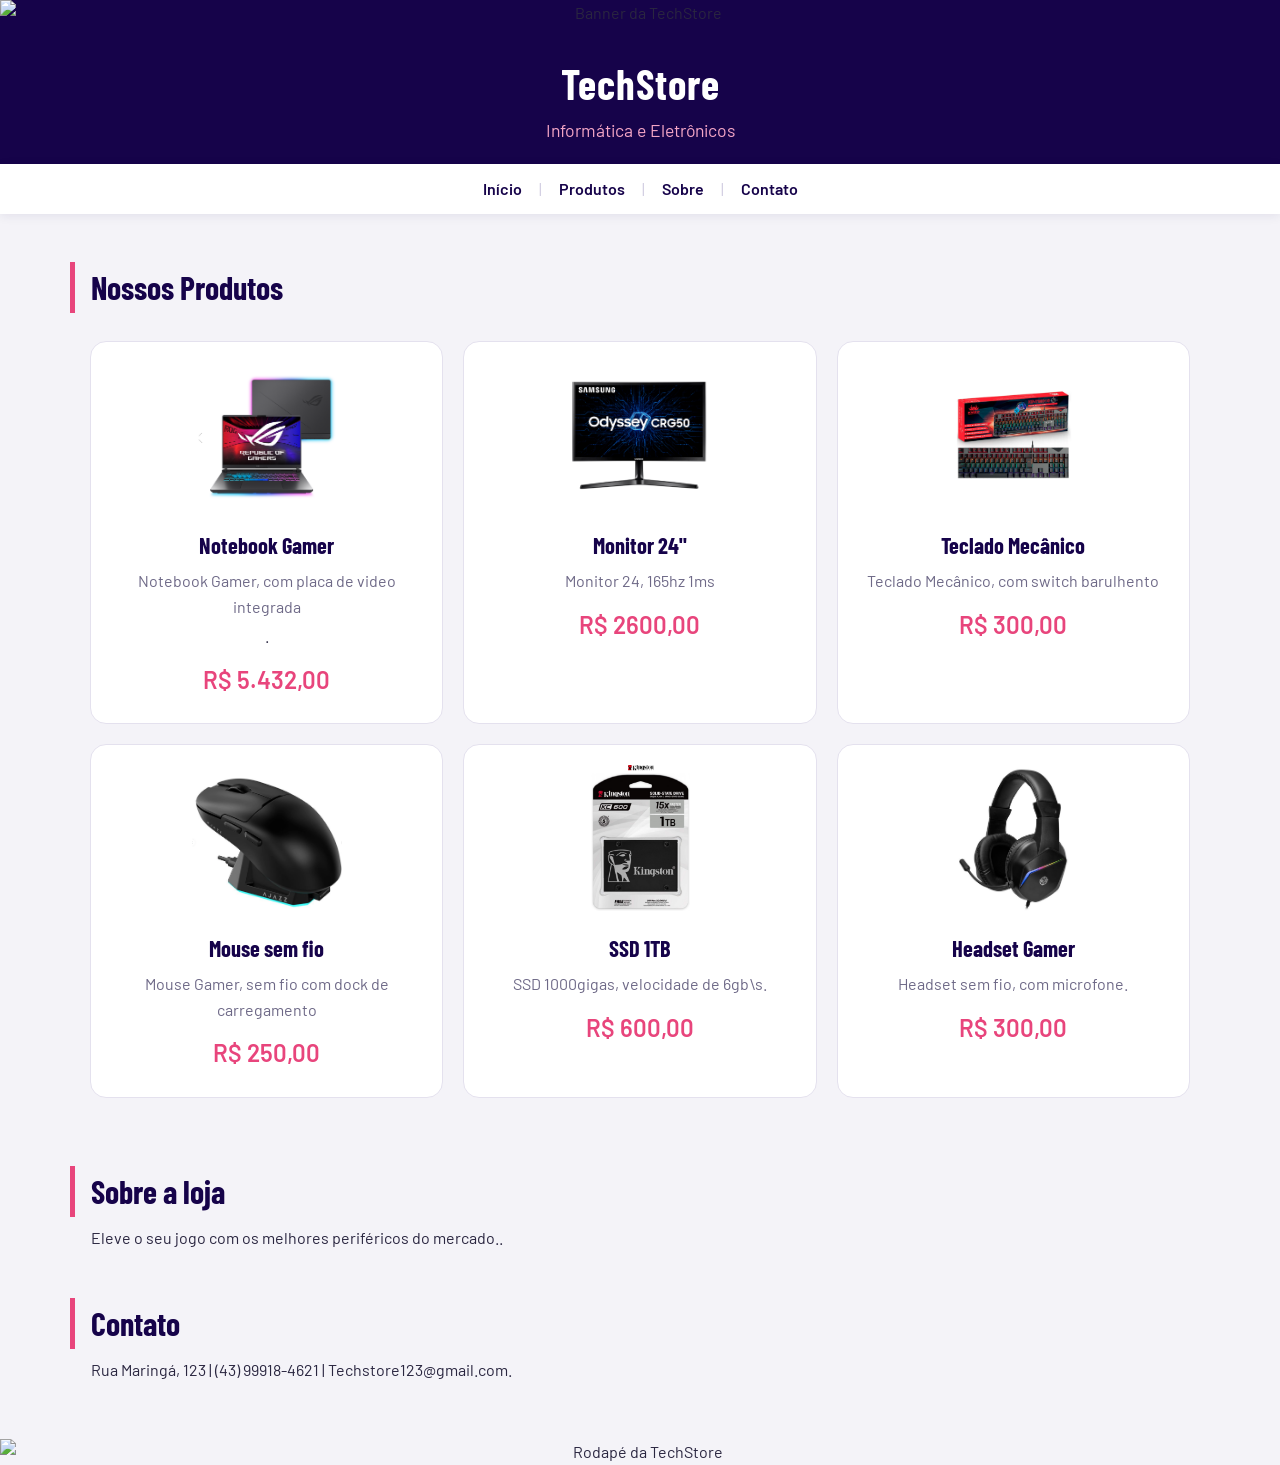
==== index.html @ b87ab132 "ok" ====
<!DOCTYPE html>
<html lang="pt-br">
<head>
    <meta charset="UTF-8">
    <meta name="viewport" content="width=device-width, initial-scale=1.0">
    <title>TechStore</title>
    <link rel="stylesheet" href="style.css">
</head>
<body>

    <!-- ============================================================ -->
    <!-- CABEÇALHO / BANNER                                            -->
    <!-- Espaço em branco para inserir a imagem do banner.            -->
    <!-- ============================================================ -->
    <table border="1" width="100%" cellpadding="12">
        <tr>
            <td align="center">

                <!-- Coloque aqui a imagem do banner (ex.: img/banner.jpg) -->

                <img src="banner.png" alt="Banner da TechStore" width="100%">

                <h1>TechStore</h1>
                <p>Informática e Eletrônicos</p>
            </td>
        </tr>
    </table>


    <!-- ============================================================ -->
    <!-- MENU DE NAVEGAÇÃO                                             -->
    <!-- ============================================================ -->
    <table border="1" width="100%" cellpadding="8">
        <tr>
            <td align="center">
                <a href="index.html">Início</a> |
                <a href="produtos.html">Produtos</a> |
                <a href="#sobre">Sobre</a> |
                <a href="#contato">Contato</a>
            </td>
        </tr>
    </table>


    <!-- ============================================================ -->
    <!-- PRODUTOS                                                      -->
    <!-- Tabela com imagens e textos. Cada célula tem um espaço em    -->
    <!-- branco para a imagem do eletrônico.                          -->
    <!-- ============================================================ -->
    <h2 id="produtos">Nossos Produtos</h2>

    <table border="1" width="100%" cellpadding="12">

        <!-- LINHA 1 -->
        <tr>
            <td align="center" width="33%">

                <br>
                <img src="Captura de tela de 2026-09-28 08-44-31.png" alt="Notebook Gamer" width="150" height="150">
                <h3>Notebook Gamer</h3>
                <p>Notebook Gamer, com placa de video integrada</p>.</p>
                <p>R$ 5.432,00</p>
            </td>

            <td align="center" width="33%">
                <img src="Captura de tela de 2026-09-28 08-45-03.png" alt="">
                <br>
            
                <h3>Monitor 24"</h3>
                <p>Monitor 24, 165hz 1ms</p>
                <p>R$ 2600,00</p>
            </td>

            <td align="center" width="33%">
                <img src="Captura de tela de 2026-09-28 08-51-24.png" alt="">
                <br>
                <!-- <img src="img/teclado.jpg" alt="Teclado" width="150"> -->
                <h3>Teclado Mecânico</h3>
                <p>Teclado Mecânico, com switch barulhento</p>
                <p>R$ 300,00</p>
            </td>
        </tr>

        <!-- LINHA 2 -->
        <tr>
            <td align="center" width="33%">
                <img src="mouse.png" alt="">
                <br>
                <!-- <img src="img/mouse.jpg" alt="Mouse" width="150"> -->
                <h3>Mouse sem fio</h3>
                <p>Mouse Gamer, sem fio com dock de carregamento</p>
                <p>R$ 250,00</p>
            </td>

            <td align="center" width="33%">
                <img src="ssd.png" alt="">
                <br>
                <!-- <img src="img/ssd.jpg" alt="SSD" width="150"> -->
                <h3>SSD 1TB</h3>
                <p>SSD 1000gigas, velocidade de 6gb\s.</p>
                <p>R$ 600,00</p>
            </td>

            <td align="center" width="33%">
                <img src="headset.png" alt="">
                <br>
                  <!-- <img src="img/" alt="Headset" width="150"> -->
                <h3>Headset Gamer</h3>
                <p>Headset sem fio, com microfone.</p>
                <p>R$ 300,00</p>
            </td>
        </tr>

    </table>


    <!-- ============================================================ -->
    <!-- SOBRE                                                         -->
    <!-- ============================================================ -->
    <h2 id="sobre">Sobre a loja</h2>
    <p>Eleve o seu jogo com os melhores periféricos do mercado..</p>


    <!-- ============================================================ -->
    <!-- CONTATO                                                       -->
    <!-- ============================================================ -->
    <h2 id="contato">Contato</h2>
    <p>Rua Maringá, 123 | (43) 99918-4621 | Techstore123@gmail.com.</p>


    <!-- ============================================================ -->
    <!-- RODAPÉ (personalize à vontade)                               -->
    <!-- ============================================================ -->
    <table border="1" width="100%" cellpadding="12">
        <tr>
            <td align="center">
                 <img src="foot.png" alt="Rodapé da TechStore" width="100%" height="180">
            </td>
        </tr>

    </table>

</body>
</html>
---- style.css ----
/* =============================================================
   TECHSTORE - style.css
   Cada linha tem um comentário dizendo o que ela faz.
   Não gostou de algo? Apague a linha (ou troque o valor) e veja
   o que muda. Dica: depois de salvar, aperte Ctrl + F5.
   ============================================================= */


/* -------------------------------------------------------------
   0. FONTES
   ------------------------------------------------------------- */
@import url("https://fonts.googleapis.com/css2?family=Barlow:wght@400;600&family=Barlow+Condensed:wght@600;700&display=swap"); /* baixa duas fontes do Google Fonts: Barlow (textos) e Barlow Condensed (títulos, parecida com a letra do banner) */


/* -------------------------------------------------------------
   1. PÁGINA INTEIRA
   ------------------------------------------------------------- */
body {
  font-family: "Barlow", Arial, sans-serif;   /* fonte dos textos; se a Barlow não carregar, usa Arial */
  background-color: #f4f3f8;                  /* cor de fundo da página (cinza bem claro, quase branco) */
  color: #2a2640;                             /* cor padrão de todo o texto (grafite escuro, mais suave que o preto puro) */
  margin: 0;                                  /* tira a margem branca que o navegador coloca em volta da página */
  line-height: 1.6;                           /* espaço entre as linhas do texto, facilita a leitura */
}

img {
  max-width: 100%;                            /* nenhuma imagem passa da largura da tela (importante no celular) */
  display: block;                             /* imagem vira um bloco, isso remove um espacinho estranho embaixo dela */
  margin: 0 auto;                             /* centraliza a imagem na horizontal */
}


/* -------------------------------------------------------------
   2. TABELAS EM GERAL (tira o visual de planilha)
   ------------------------------------------------------------- */
table {
  border: none;                               /* remove a borda externa que vem do border="1" */
  border-collapse: collapse;                  /* junta as bordas das células numa só */
}

td {
  border: none;                               /* remove a borda de cada célula */
}


/* -------------------------------------------------------------
   3. BANNER (1ª tabela da página)
   ------------------------------------------------------------- */
table:nth-of-type(1) td {
  padding: 0;                                 /* tira o espaço em volta do banner, ele encosta nas bordas da tela */
  background-color: #16034a;                  /* faixa escura atrás do título, continua a cor do banner */
}

table:nth-of-type(1) img {
  width: 100%;                                /* banner ocupa toda a largura */
  height: auto;                               /* altura acompanha a largura, a imagem não fica esticada */
}

h1 {
  font-family: "Barlow Condensed", Arial, sans-serif; /* fonte estreita, combina com a letra do banner */
  font-size: 2.6rem;                          /* tamanho do título TechStore */
  letter-spacing: 1px;                        /* afasta um pouco as letras */
  color: #ffffff;                             /* título em branco puro */
  margin: 24px 0 0;                           /* espaço acima do título */
}

h1 + p {
  color: #f4a6c6;                             /* frase "Informática e Eletrônicos" em rosa (mesma cor dos triângulos do banner) */
  margin: 0 0 20px;                           /* aproxima a frase do título e dá espaço embaixo */
  font-size: 1.1rem;                          /* frase um pouco maior que o texto normal */
}


/* -------------------------------------------------------------
   4. MENU (2ª tabela da página)
   ------------------------------------------------------------- */
table:nth-of-type(2) {
  position: sticky;                           /* o menu "gruda" no topo da tela quando a página rola */
  top: 0;                                     /* gruda exatamente no topo */
  z-index: 10;                                /* fica por cima das outras coisas ao rolar */
  background-color: #ffffff;                  /* menu em faixa branca, separa o topo escuro do conteúdo */
  box-shadow: 0 2px 10px rgba(22, 3, 74, 0.08); /* sombra leve embaixo do menu, dá sensação de "flutuar" */
}

table:nth-of-type(2) td {
  padding: 12px;                              /* altura da faixa do menu */
  color: #cfcbe0;                             /* cor das barrinhas | entre os links (cinza claro, discretas) */
}

a {
  color: #16034a;                             /* cor dos links (azul-marinho da marca) */
  text-decoration: none;                      /* tira o sublinhado */
  font-weight: 600;                           /* links em seminegrito */
  padding: 6px 14px;                          /* área em volta do link, fica mais fácil de clicar */
  border-radius: 20px;                        /* arredonda os cantos (formato de pílula no hover) */
  transition: background-color 0.2s, color 0.2s; /* a troca de cor acontece suave, em 0,2 segundo */
}

a:hover {
  background-color: #e8457c;                  /* ao passar o mouse, aparece um fundo rosa forte */
  color: #ffffff;                             /* e o texto do link fica branco */
}


/* -------------------------------------------------------------
   5. TÍTULOS DAS SEÇÕES (Nossos Produtos, Sobre, Contato)
   ------------------------------------------------------------- */
h2 {
  font-family: "Barlow Condensed", Arial, sans-serif; /* mesma fonte do título principal */
  font-size: 2rem;                            /* tamanho dos títulos de seção */
  color: #16034a;                             /* títulos em azul-marinho da marca */
  max-width: 1100px;                          /* largura máxima, alinha com a área dos produtos */
  margin: 48px auto 8px;                      /* espaço em cima, centraliza o bloco e pouco espaço embaixo */
  padding: 0 20px 0 16px;                     /* afasta o texto da borda da tela (resolve o "Nossos" cortado) */
  border-left: 5px solid #e8457c;             /* barrinha rosa à esquerda do título */
}

h2 ~ p {
  max-width: 1100px;                          /* parágrafos do Sobre e do Contato com a mesma largura dos títulos */
  margin: 0 auto;                             /* centraliza o bloco de texto */
  padding: 0 20px 0 21px;                     /* alinha o texto com o título (5px da barrinha + 16px) */
}


/* -------------------------------------------------------------
   6. PRODUTOS (a tabela que vem logo depois do h2)
   ------------------------------------------------------------- */
h2 + table {
  border-collapse: separate;                  /* separa as células para elas virarem "cartões" */
  border-spacing: 20px;                       /* espaço entre um cartão e outro */
  max-width: 1140px;                          /* largura máxima da vitrine em telas grandes */
  margin: 0 auto;                             /* centraliza a vitrine */
}

h2 + table td {
  background-color: #ffffff;                  /* fundo branco do cartão, destaca do fundo cinza da página */
  border: 1px solid #e4e1ee;                  /* borda fina e clara do cartão */
  border-radius: 16px;                        /* cantos arredondados */
  padding: 20px;                              /* espaço interno do cartão */
  vertical-align: top;                        /* conteúdo começa no topo, mesmo se um cartão tiver mais texto */
  transition: transform 0.25s, border-color 0.25s, box-shadow 0.25s; /* animação suave do efeito de hover */
}

h2 + table td:hover {
  transform: translateY(-6px);                /* o cartão "sobe" 6px ao passar o mouse */
  border-color: #e8457c;                      /* e a borda fica rosa */
  box-shadow: 0 10px 24px rgba(22, 3, 74, 0.12); /* e ganha uma sombra, como se saísse da página */
}

h2 + table img {
  width: 150px;                               /* largura da foto do produto */
  height: 150px;                              /* altura da foto do produto */
  object-fit: contain;                        /* a foto cabe inteira no quadrado, sem distorcer */
  border-radius: 12px;                        /* cantos arredondados da foto */
}

h2 + table br {
  display: none;                              /* esconde o <br> vazio que fica antes da imagem */
}

h3 {
  font-family: "Barlow Condensed", Arial, sans-serif; /* nome do produto na fonte dos títulos */
  font-size: 1.4rem;                          /* tamanho do nome do produto */
  color: #16034a;                             /* nome em azul-marinho */
  margin: 16px 0 4px;                         /* espaço acima e abaixo do nome */
}

h2 + table td p {
  margin: 4px 0;                              /* aproxima os parágrafos dentro do cartão */
  color: #6e6987;                             /* descrição em cinza, menos destaque que o nome */
}

h2 + table td p:last-child {
  font-size: 1.5rem;                          /* preço grande (é o último parágrafo do cartão) */
  font-weight: 600;                           /* preço em seminegrito */
  color: #e8457c;                             /* preço em rosa forte, para chamar atenção */
  margin-top: 12px;                           /* afasta o preço da descrição */
}


/* -------------------------------------------------------------
   7. RODAPÉ (última tabela da página)
   ------------------------------------------------------------- */
table:last-of-type {
  margin-top: 56px;                           /* espaço entre o Contato e o rodapé */
}

table:last-of-type td {
  padding: 0;                                 /* rodapé encosta nas bordas, igual ao banner */
}

table:last-of-type img {
  width: 100%;                                /* rodapé ocupa toda a largura */
  height: auto;                               /* corrige a imagem esticada pelo height="180" do HTML */
}


/* -------------------------------------------------------------
   8. CELULAR (telas com até 700px de largura)
   ------------------------------------------------------------- */
@media (max-width: 700px) {
  h2 + table,
  h2 + table tbody,
  h2 + table tr,
  h2 + table td {
    display: block;                           /* no celular, a tabela deixa de ser tabela: um cartão embaixo do outro */
    width: auto;                              /* ignora o width="33%" do HTML */
  }

  h2 + table td {
    margin: 0 16px 16px;                      /* espaço em volta de cada cartão no celular */
  }

  a {
    padding: 6px 8px;                         /* links do menu mais compactos para caber na tela */
  }
}
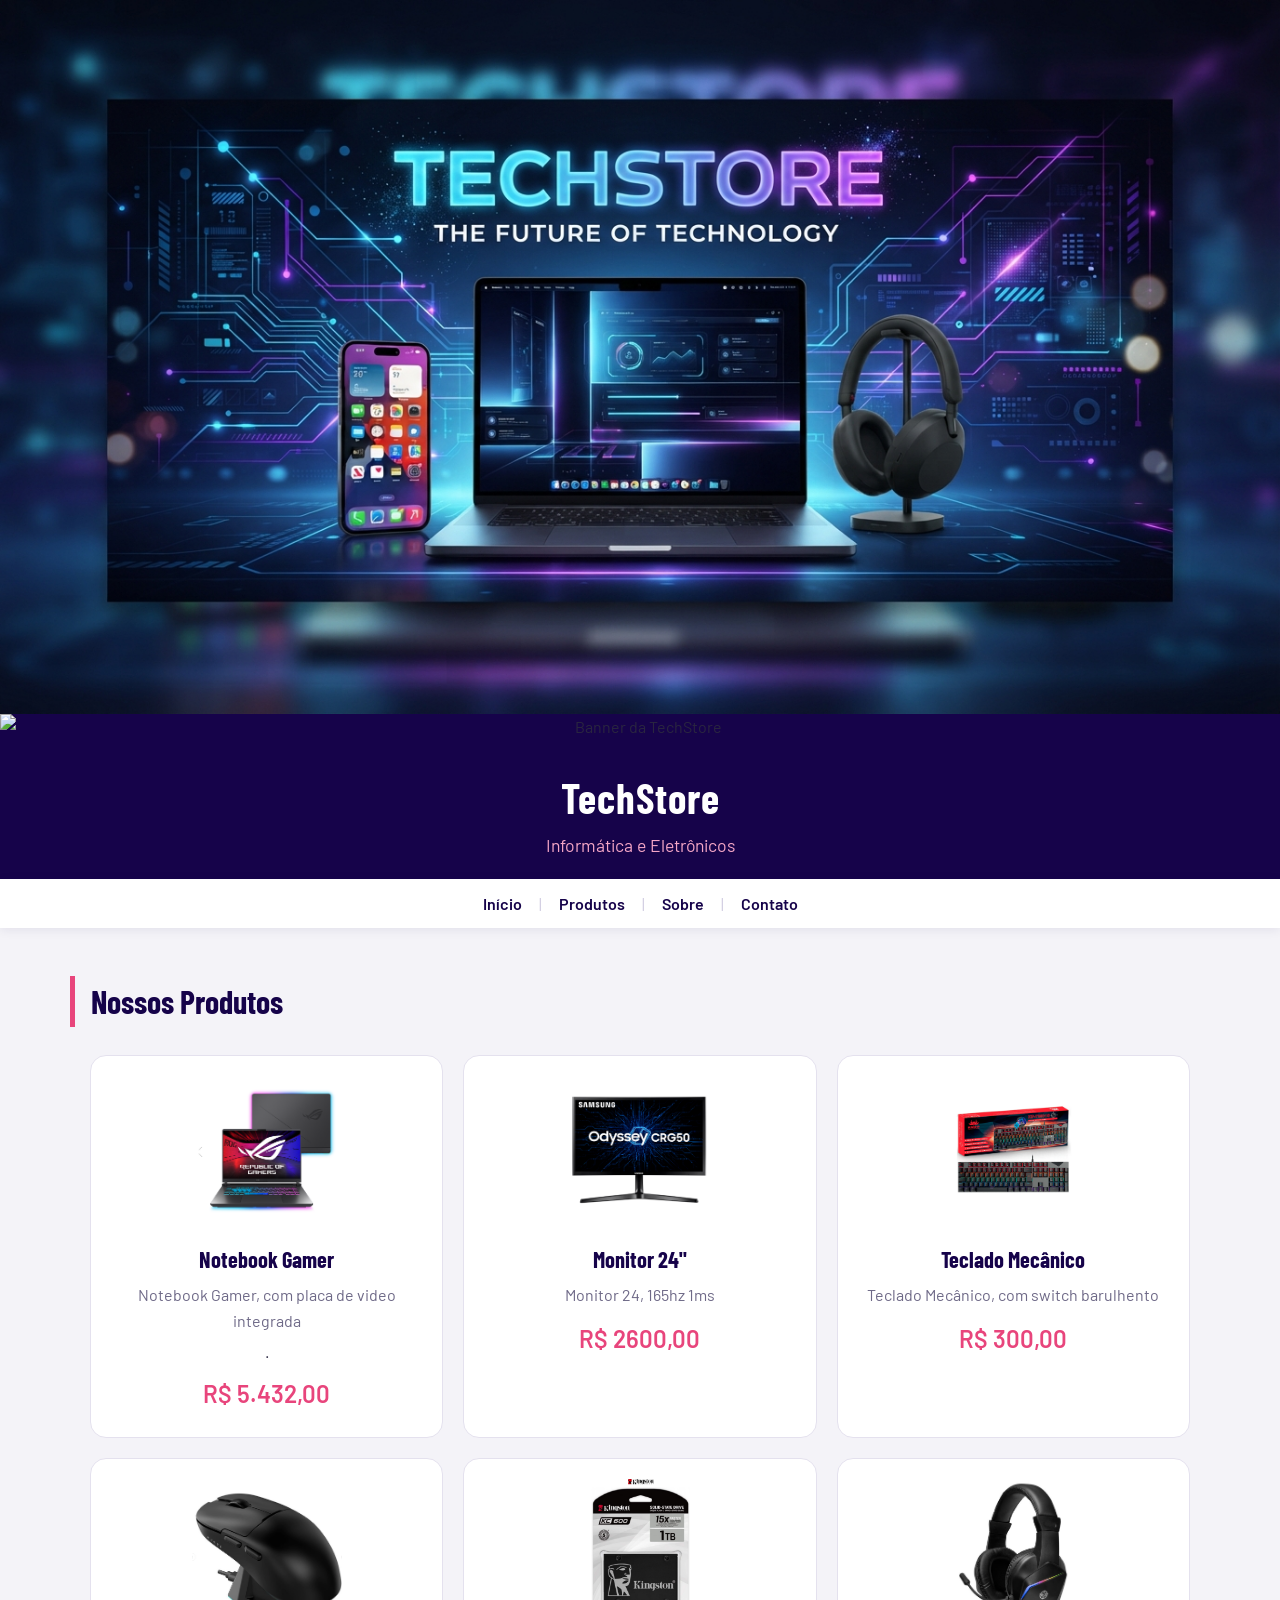
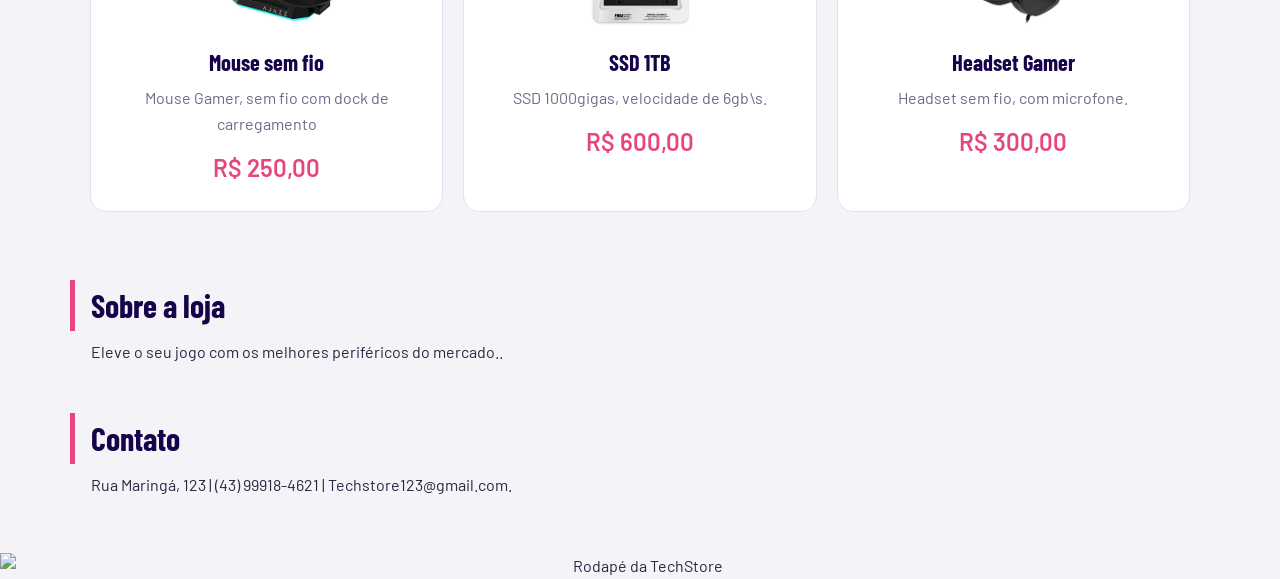
==== commit 3ae202c4: "ok" ====
--- a/index.html
+++ b/index.html
@@ -16,7 +16,7 @@
         <tr>
             <td align="center">
 
-                <!-- Coloque aqui a imagem do banner (ex.: img/banner.jpg) -->
+                <img src="banner techstore.jpg" alt="">
 
                 <img src="banner.png" alt="Banner da TechStore" width="100%">
 
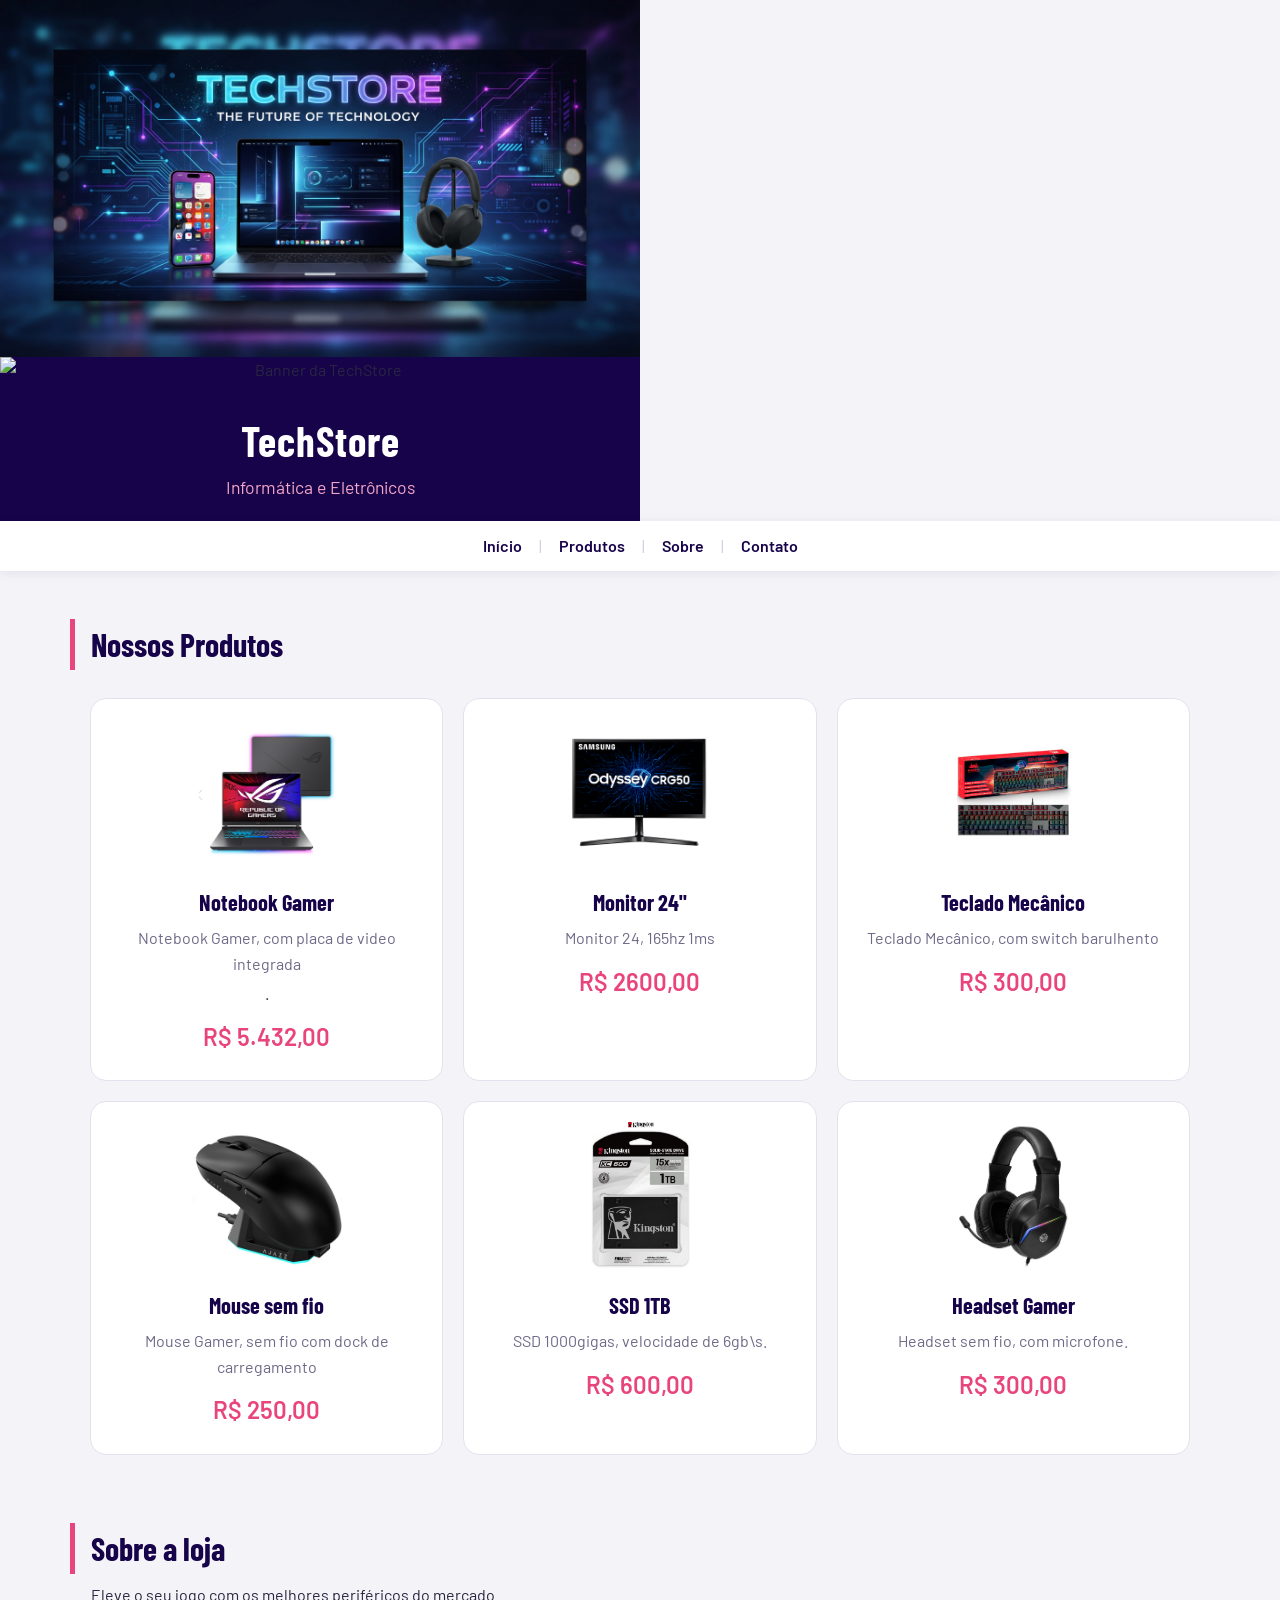
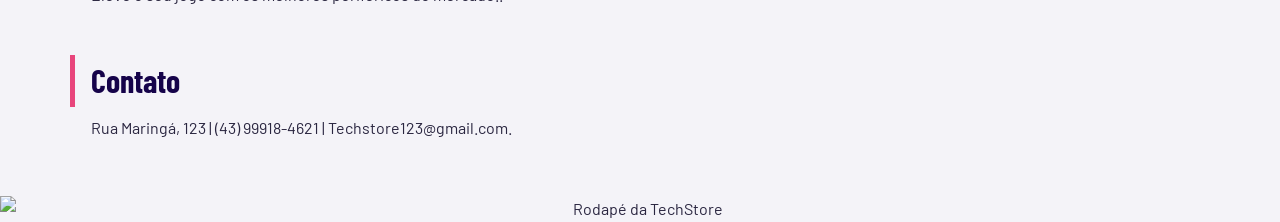
==== commit 3eac1489: "ok" ====
--- a/index.html
+++ b/index.html
@@ -12,7 +12,7 @@
     <!-- CABEÇALHO / BANNER                                            -->
     <!-- Espaço em branco para inserir a imagem do banner.            -->
     <!-- ============================================================ -->
-    <table border="1" width="100%" cellpadding="12">
+    <table border="1" width="50%" cellpadding="12">
         <tr>
             <td align="center">
 
--- a/style.css
+++ b/style.css
@@ -214,4 +214,59 @@
   a {
     padding: 6px 8px;                         /* links do menu mais compactos para caber na tela */
   }
+}
+/* -------------------------------------------------------------
+   PÁGINA DE CONTATO - FORMULÁRIO
+   ------------------------------------------------------------- */
+.formulario {
+  max-width: 600px;                 /* largura máxima da caixa do formulário */
+  margin: 24px auto;                /* centraliza o formulário na página */
+  background-color: #ffffff;        /* fundo branco, igual aos cartões de produto */
+  padding: 30px;                    /* espaço interno da caixa */
+  border-radius: 16px;              /* cantos arredondados */
+  border: 1px solid #e4e1ee;        /* borda fina e clara */
+}
+
+.formulario label {
+  display: block;                   /* cada texto fica numa linha, acima do campo */
+  font-weight: 600;                 /* texto em seminegrito */
+  color: #16034a;                   /* azul-marinho da marca */
+  margin-top: 16px;                 /* espaço acima de cada campo */
+  margin-bottom: 6px;               /* espaço entre o texto e o campo */
+}
+
+.formulario input,
+.formulario select,
+.formulario textarea {
+  width: 100%;                      /* campo ocupa toda a largura da caixa */
+  box-sizing: border-box;           /* o espaço interno não faz o campo passar da caixa */
+  padding: 12px;                    /* espaço dentro do campo */
+  font-size: 1rem;                  /* tamanho do texto digitado */
+  font-family: inherit;             /* usa a mesma fonte do site */
+  border: 1px solid #d9d5ea;        /* borda cinza clara */
+  border-radius: 8px;               /* cantos arredondados */
+}
+
+.formulario input:focus,
+.formulario select:focus,
+.formulario textarea:focus {
+  outline: none;                    /* tira o contorno padrão do navegador */
+  border-color: #e8457c;            /* borda rosa no campo em que o cliente está digitando */
+}
+
+.formulario button {
+  margin-top: 24px;                 /* espaço acima do botão */
+  width: 100%;                      /* botão ocupa toda a largura */
+  padding: 14px;                    /* tamanho do botão */
+  font-size: 1.1rem;                /* tamanho do texto do botão */
+  font-weight: 600;                 /* texto em seminegrito */
+  color: #ffffff;                   /* texto branco */
+  background-color: #e8457c;        /* botão rosa (cor de destaque do site) */
+  border: none;                     /* sem borda */
+  border-radius: 24px;              /* botão arredondado */
+  cursor: pointer;                  /* mãozinha ao passar o mouse */
+}
+
+.formulario button:hover {
+  background-color: #c9336a;        /* rosa mais escuro ao passar o mouse */
 }
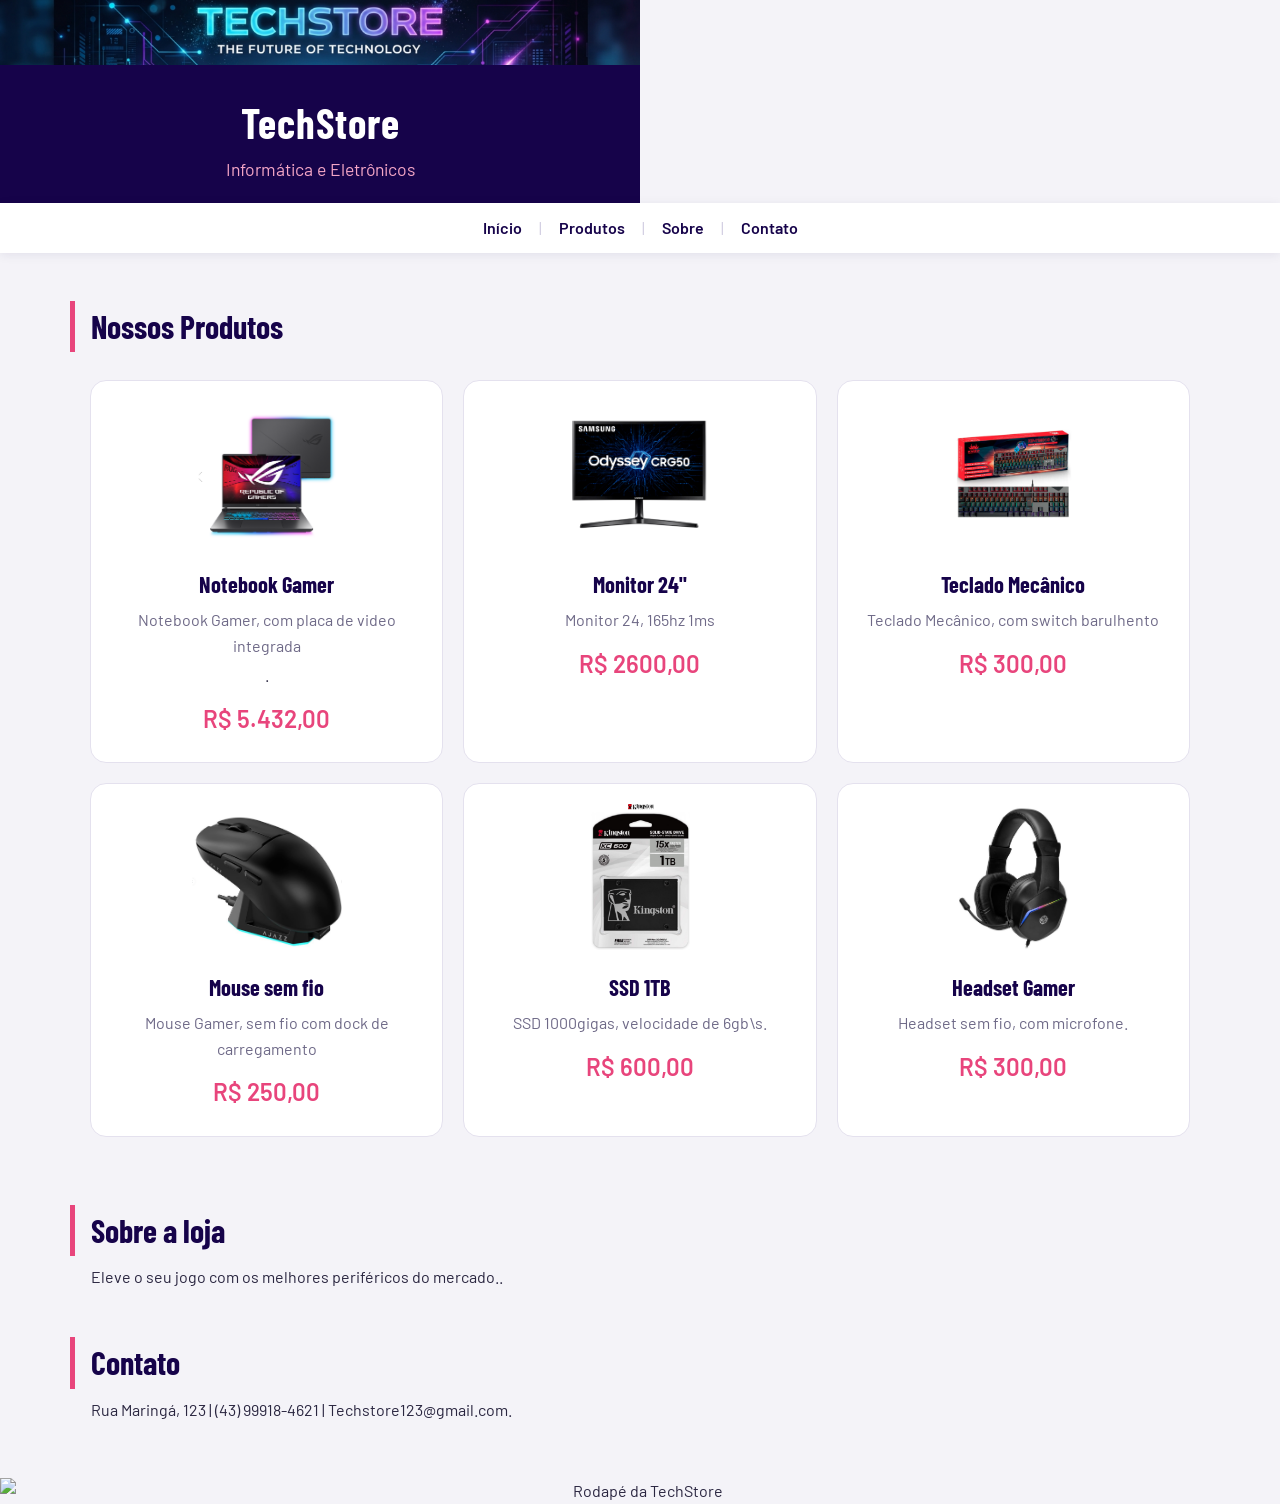
==== commit e406d0ba: "ok" ====
--- a/index.html
+++ b/index.html
@@ -16,7 +16,7 @@
         <tr>
             <td align="center">
 
-                <img src="banner techstore.jpg" alt="">
+                <img src="banner.png"
 
                 <img src="banner.png" alt="Banner da TechStore" width="100%">
 
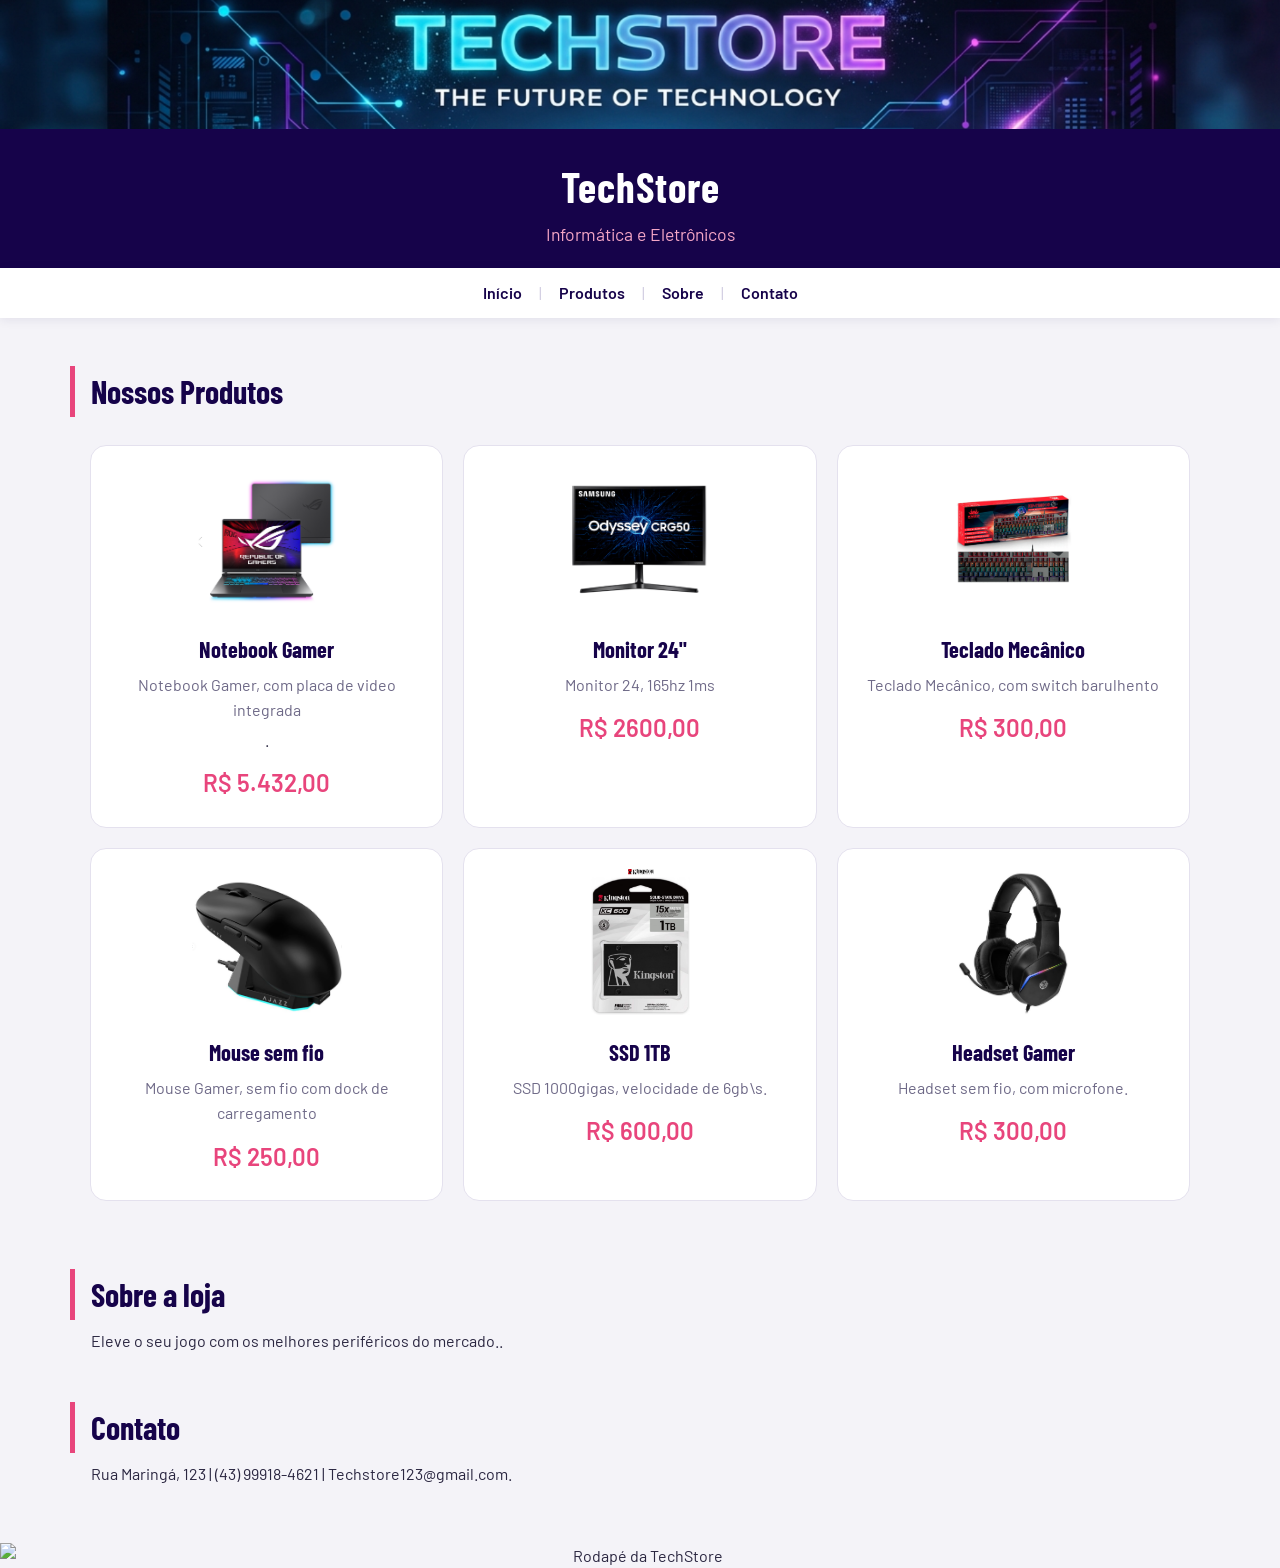
==== commit 3deb22d2: "ok" ====
--- a/index.html
+++ b/index.html
@@ -12,7 +12,7 @@
     <!-- CABEÇALHO / BANNER                                            -->
     <!-- Espaço em branco para inserir a imagem do banner.            -->
     <!-- ============================================================ -->
-    <table border="1" width="50%" cellpadding="12">
+    <table border="1" width="100%" cellpadding="12">
         <tr>
             <td align="center">
 
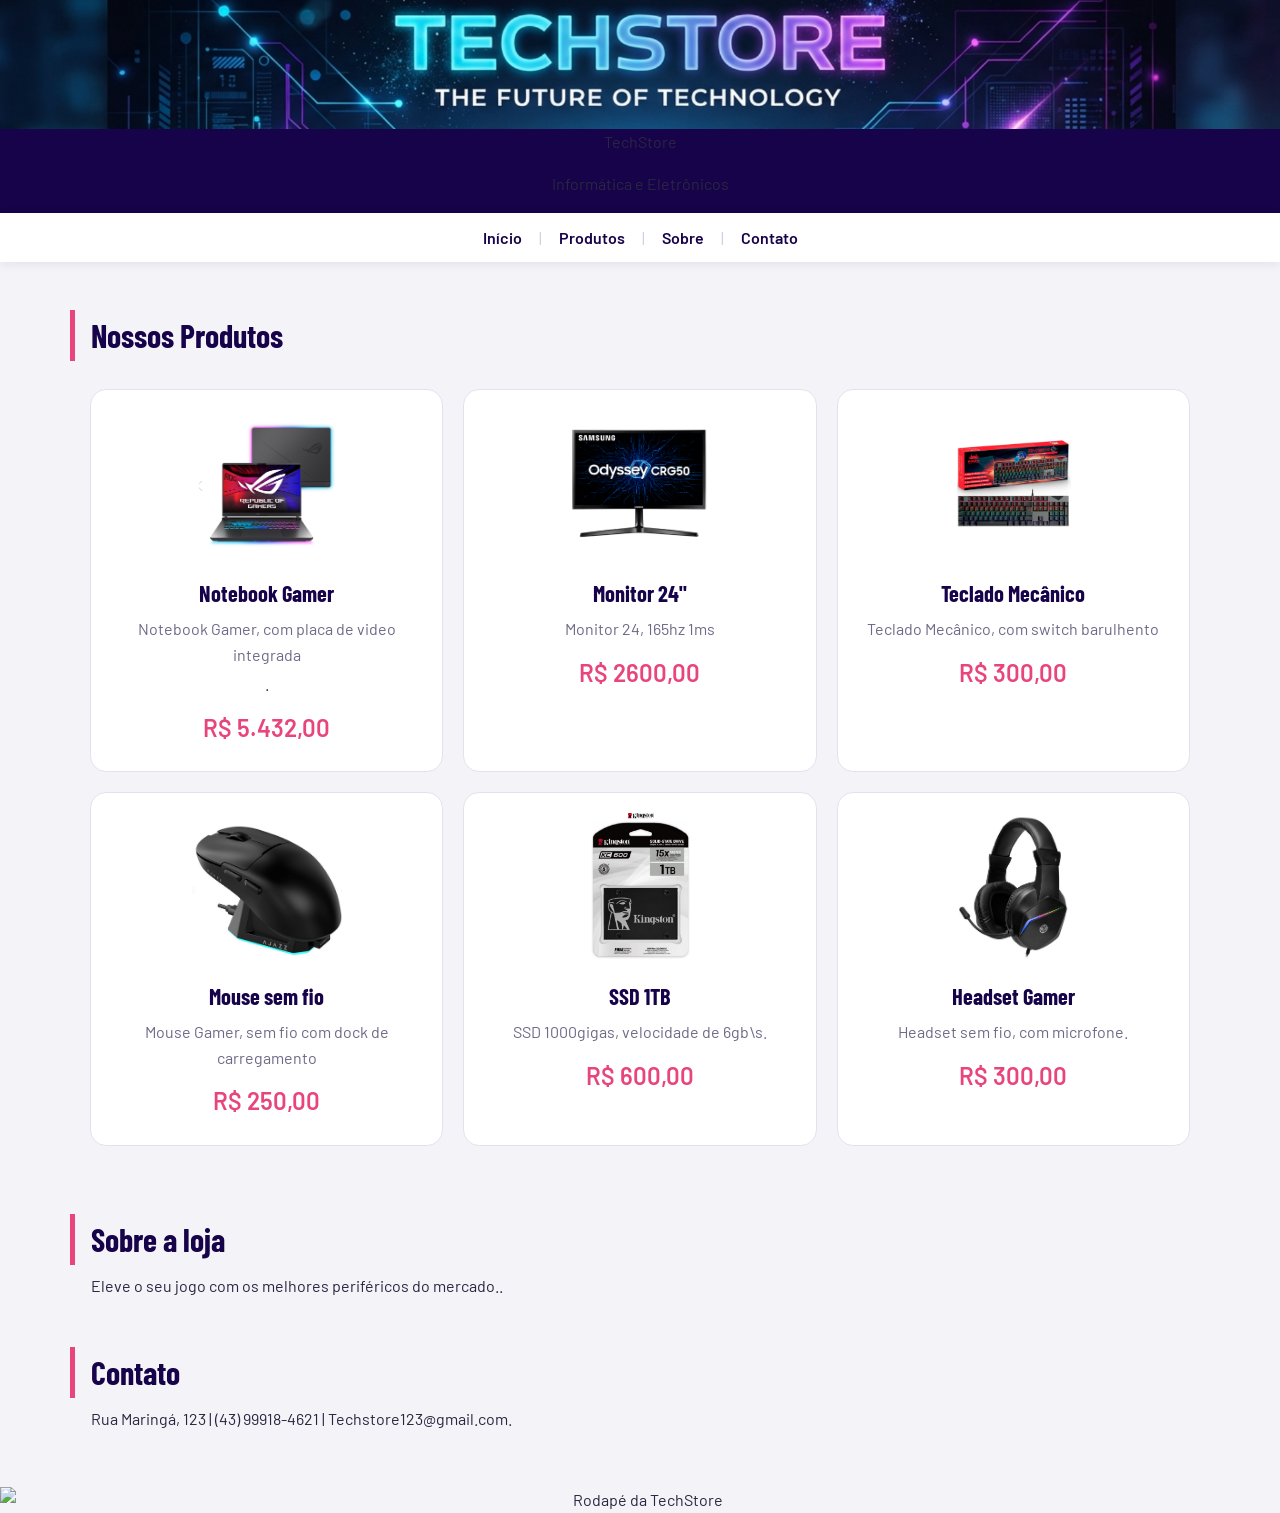
==== commit b1dd0b73: "ok" ====
--- a/index.html
+++ b/index.html
@@ -16,11 +16,11 @@
         <tr>
             <td align="center">
 
-                <img src="banner.png"
+                <img src="banner.png" alt=""
 
-                <img src="banner.png" alt="Banner da TechStore" width="100%">
+            
 
-                <h1>TechStore</h1>
+            <h1>TechStore</h1>
                 <p>Informática e Eletrônicos</p>
             </td>
         </tr>
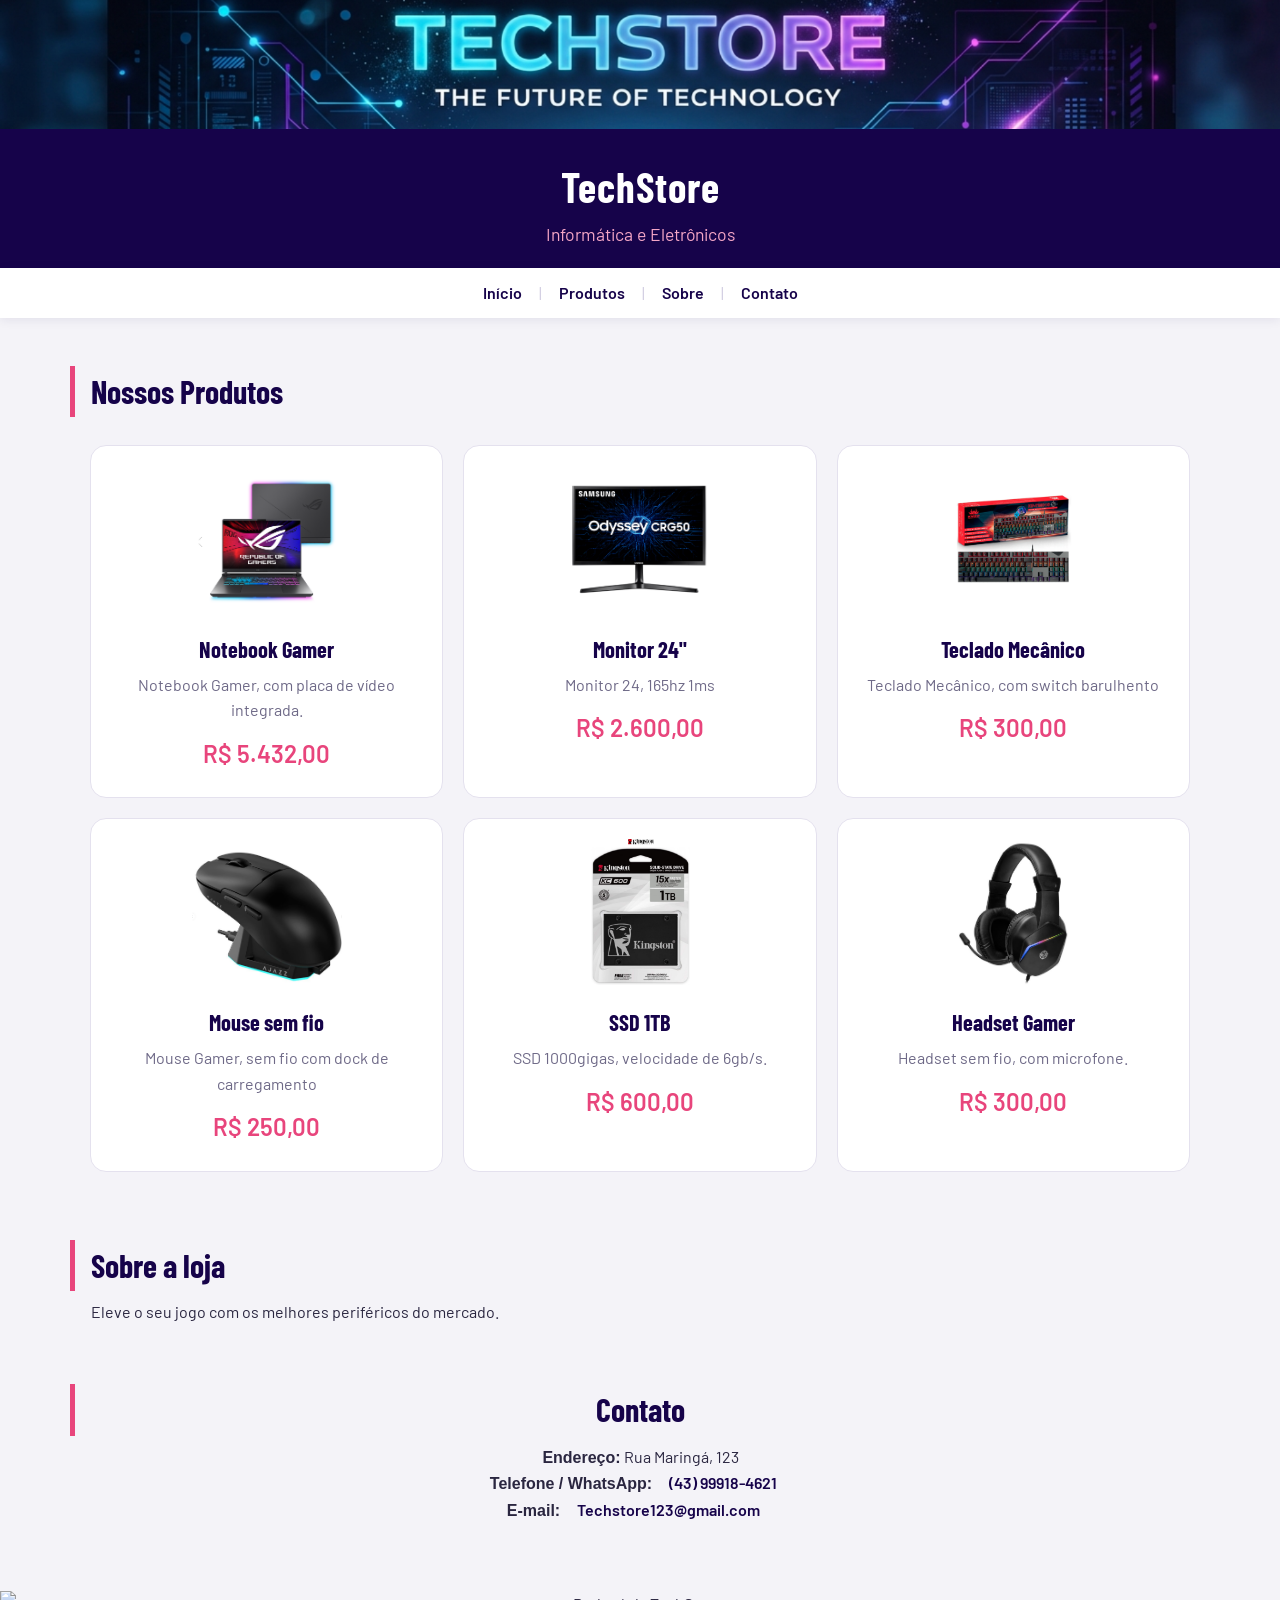
==== commit 95df6e7b: "ok" ====
--- a/index.html
+++ b/index.html
@@ -10,17 +10,12 @@
 
     <!-- ============================================================ -->
     <!-- CABEÇALHO / BANNER                                            -->
-    <!-- Espaço em branco para inserir a imagem do banner.            -->
     <!-- ============================================================ -->
     <table border="1" width="100%" cellpadding="12">
         <tr>
             <td align="center">
-
-                <img src="banner.png" alt=""
-
-            
-
-            <h1>TechStore</h1>
+                <img src="banner.png" alt="Banner da TechStore" width="100%" height="200">
+                <h1>TechStore</h1>
                 <p>Informática e Eletrônicos</p>
             </td>
         </tr>
@@ -34,7 +29,7 @@
         <tr>
             <td align="center">
                 <a href="index.html">Início</a> |
-                <a href="produtos.html">Produtos</a> |
+                <a href="#produtos">Produtos</a> |
                 <a href="#sobre">Sobre</a> |
                 <a href="#contato">Contato</a>
             </td>
@@ -44,8 +39,6 @@
 
     <!-- ============================================================ -->
     <!-- PRODUTOS                                                      -->
-    <!-- Tabela com imagens e textos. Cada célula tem um espaço em    -->
-    <!-- branco para a imagem do eletrônico.                          -->
     <!-- ============================================================ -->
     <h2 id="produtos">Nossos Produtos</h2>
 
@@ -54,27 +47,24 @@
         <!-- LINHA 1 -->
         <tr>
             <td align="center" width="33%">
-
                 <br>
                 <img src="Captura de tela de 2026-09-28 08-44-31.png" alt="Notebook Gamer" width="150" height="150">
                 <h3>Notebook Gamer</h3>
-                <p>Notebook Gamer, com placa de video integrada</p>.</p>
+                <p>Notebook Gamer, com placa de vídeo integrada.</p>
                 <p>R$ 5.432,00</p>
             </td>
 
             <td align="center" width="33%">
-                <img src="Captura de tela de 2026-09-28 08-45-03.png" alt="">
+                <img src="Captura de tela de 2026-09-28 08-45-03.png" alt="Monitor 24 polegadas" width="150" height="150">
                 <br>
-            
                 <h3>Monitor 24"</h3>
                 <p>Monitor 24, 165hz 1ms</p>
-                <p>R$ 2600,00</p>
+                <p>R$ 2.600,00</p>
             </td>
 
             <td align="center" width="33%">
-                <img src="Captura de tela de 2026-09-28 08-51-24.png" alt="">
+                <img src="Captura de tela de 2026-09-28 08-51-24.png" alt="Teclado Mecânico" width="150" height="150">
                 <br>
-                <!-- <img src="img/teclado.jpg" alt="Teclado" width="150"> -->
                 <h3>Teclado Mecânico</h3>
                 <p>Teclado Mecânico, com switch barulhento</p>
                 <p>R$ 300,00</p>
@@ -84,27 +74,24 @@
         <!-- LINHA 2 -->
         <tr>
             <td align="center" width="33%">
-                <img src="mouse.png" alt="">
+                <img src="mouse.png" alt="Mouse sem fio" width="150" height="150">
                 <br>
-                <!-- <img src="img/mouse.jpg" alt="Mouse" width="150"> -->
                 <h3>Mouse sem fio</h3>
                 <p>Mouse Gamer, sem fio com dock de carregamento</p>
                 <p>R$ 250,00</p>
             </td>
 
             <td align="center" width="33%">
-                <img src="ssd.png" alt="">
+                <img src="ssd.png" alt="SSD 1TB" width="150" height="150">
                 <br>
-                <!-- <img src="img/ssd.jpg" alt="SSD" width="150"> -->
                 <h3>SSD 1TB</h3>
-                <p>SSD 1000gigas, velocidade de 6gb\s.</p>
+                <p>SSD 1000gigas, velocidade de 6gb/s.</p>
                 <p>R$ 600,00</p>
             </td>
 
             <td align="center" width="33%">
-                <img src="headset.png" alt="">
+                <img src="headset.png" alt="Headset Gamer" width="150" height="150">
                 <br>
-                  <!-- <img src="img/" alt="Headset" width="150"> -->
                 <h3>Headset Gamer</h3>
                 <p>Headset sem fio, com microfone.</p>
                 <p>R$ 300,00</p>
@@ -118,26 +105,33 @@
     <!-- SOBRE                                                         -->
     <!-- ============================================================ -->
     <h2 id="sobre">Sobre a loja</h2>
-    <p>Eleve o seu jogo com os melhores periféricos do mercado..</p>
+    <p>Eleve o seu jogo com os melhores periféricos do mercado.</p>
 
 
     <!-- ============================================================ -->
     <!-- CONTATO                                                       -->
     <!-- ============================================================ -->
-    <h2 id="contato">Contato</h2>
-    <p>Rua Maringá, 123 | (43) 99918-4621 | Techstore123@gmail.com.</p>
+    <table border="1" width="100%" cellpadding="12" id="contato">
+        <tr>
+            <td align="center">
+                <h2>Contato</h2>
+                <p><strong>Endereço:</strong> Rua Maringá, 123</p>
+                <p><strong>Telefone / WhatsApp:</strong> <a href="tel:+5543999184621">(43) 99918-4621</a></p>
+                <p><strong>E-mail:</strong> <a href="mailto:Techstore123@gmail.com">Techstore123@gmail.com</a></p>
+            </td>
+        </tr>
+    </table>
 
 
     <!-- ============================================================ -->
-    <!-- RODAPÉ (personalize à vontade)                               -->
+    <!-- RODAPÉ                                                        -->
     <!-- ============================================================ -->
     <table border="1" width="100%" cellpadding="12">
         <tr>
             <td align="center">
-                 <img src="foot.png" alt="Rodapé da TechStore" width="100%" height="180">
+                <img src="foot.png" alt="Rodapé da TechStore" width="100%" height="180">
             </td>
         </tr>
-
     </table>
 
 </body>
